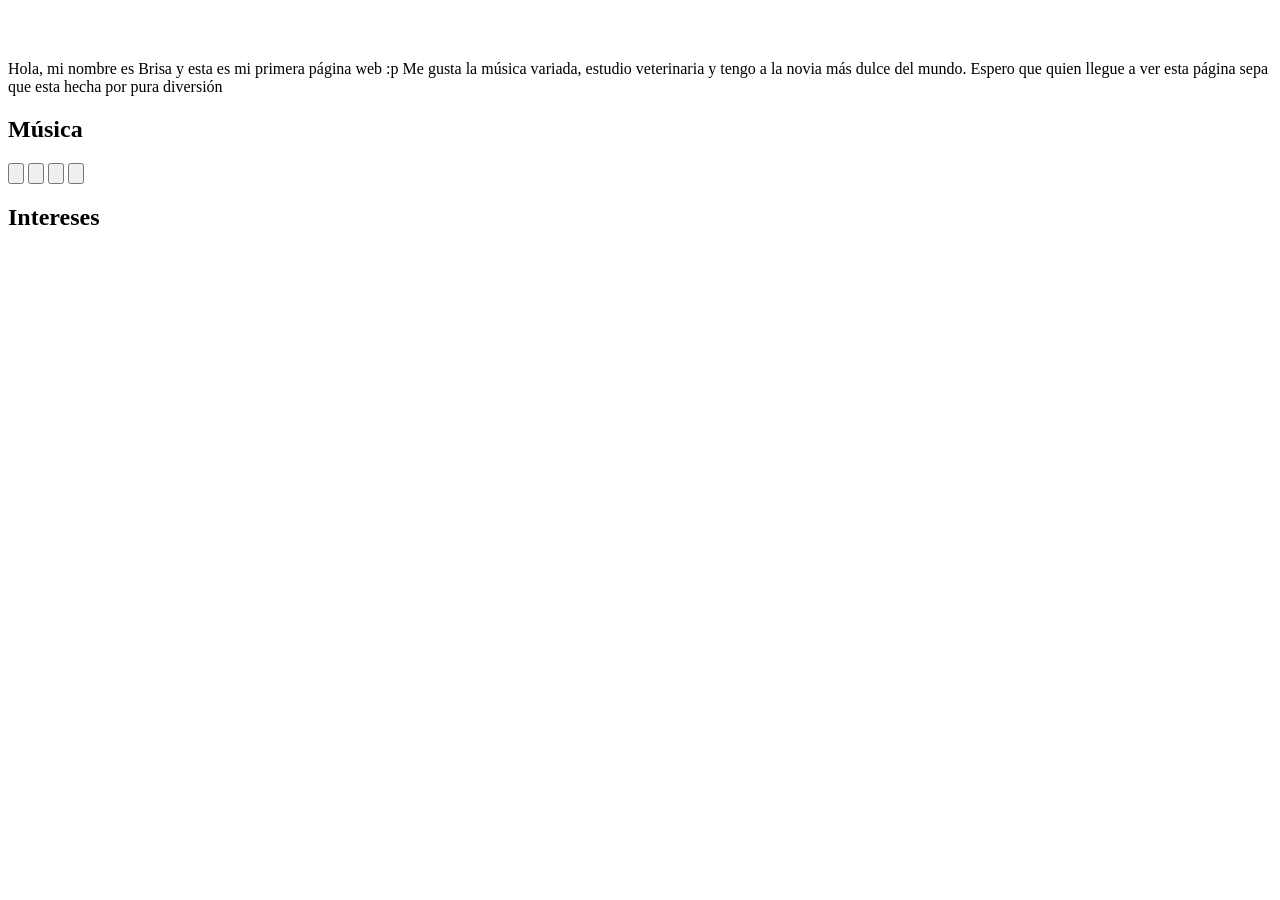
==== index.html @ cba90ffa "Add files via upload" ====
<!DOCTYPE html>
<html lang="en">
<head>
    <meta charset="UTF-8">
    <meta name="viewport" content="width=device-width, initial-scale=1.0">
    <title>Document</title>
    <link rel="stylesheet" href="estilos.css">
</head>
<body>
    <header>
        <div class="logo">
            <img src="garfieldvamp.png" alt="">
        </div>
    </header>
    <main>
        <section class="principal">
            <img src="Danaë.png" alt="">
            <p>Hola, mi nombre es Brisa y esta es mi primera página web :p Me gusta la música variada, estudio veterinaria y tengo a la novia más dulce del mundo. Espero que quien llegue a ver esta página sepa que esta hecha por pura diversión</p>
            
        </section>
        <section class="btn-albums">
            <h2>Música</h2>
            <button><a href="https://www.google.com/search?q=three+cheers+for+sweet+revenge&rlz=1C1CHBF_esAR919AR919&oq=three+ch&gs_lcrp=EgZjaHJvbWUqCggAEAAY4wIYgAQyCggAEAAY4wIYgAQyBwgBEC4YgAQyBggCEEUYOTIHCAMQABiABDIHCAQQABiABDIHCAUQABiABDIHCAYQABiABDIHCAcQABiABDIHCAgQABiABDIHCAkQABiABNIBCDc5ODdqMGo3qAIAsAIA&sourceid=chrome&ie=UTF-8#fpstate=ive&vld=cid:a1b542ae,vid:A4FTbGiB1rQ,st:0"><img src="threecheers.png" alt=""></a></button>
            <button><a href="https://www.youtube.com/watch?v=mMesIK3LVIs"><img src="ElectraHeart.png" alt=""></a></button>
            <button><a href="https://www.youtube.com/watch?v=g8mtEMpBB0E"><img src="buryme.png" alt=""></a></button>
            <button><a href="https://www.youtube.com/watch?v=rZAaEaU4fGA"><img src="kissme.png" alt=""></a></button>
        </section>
        <section class="intereses">
            <h2>Intereses</h2>
            <a href=""><img src="vaquitasanantonio.png" alt=""></a>
            <a href=""><img src="abeja.png" alt=""></a>
        </section>
    </main>
</body>
</html>
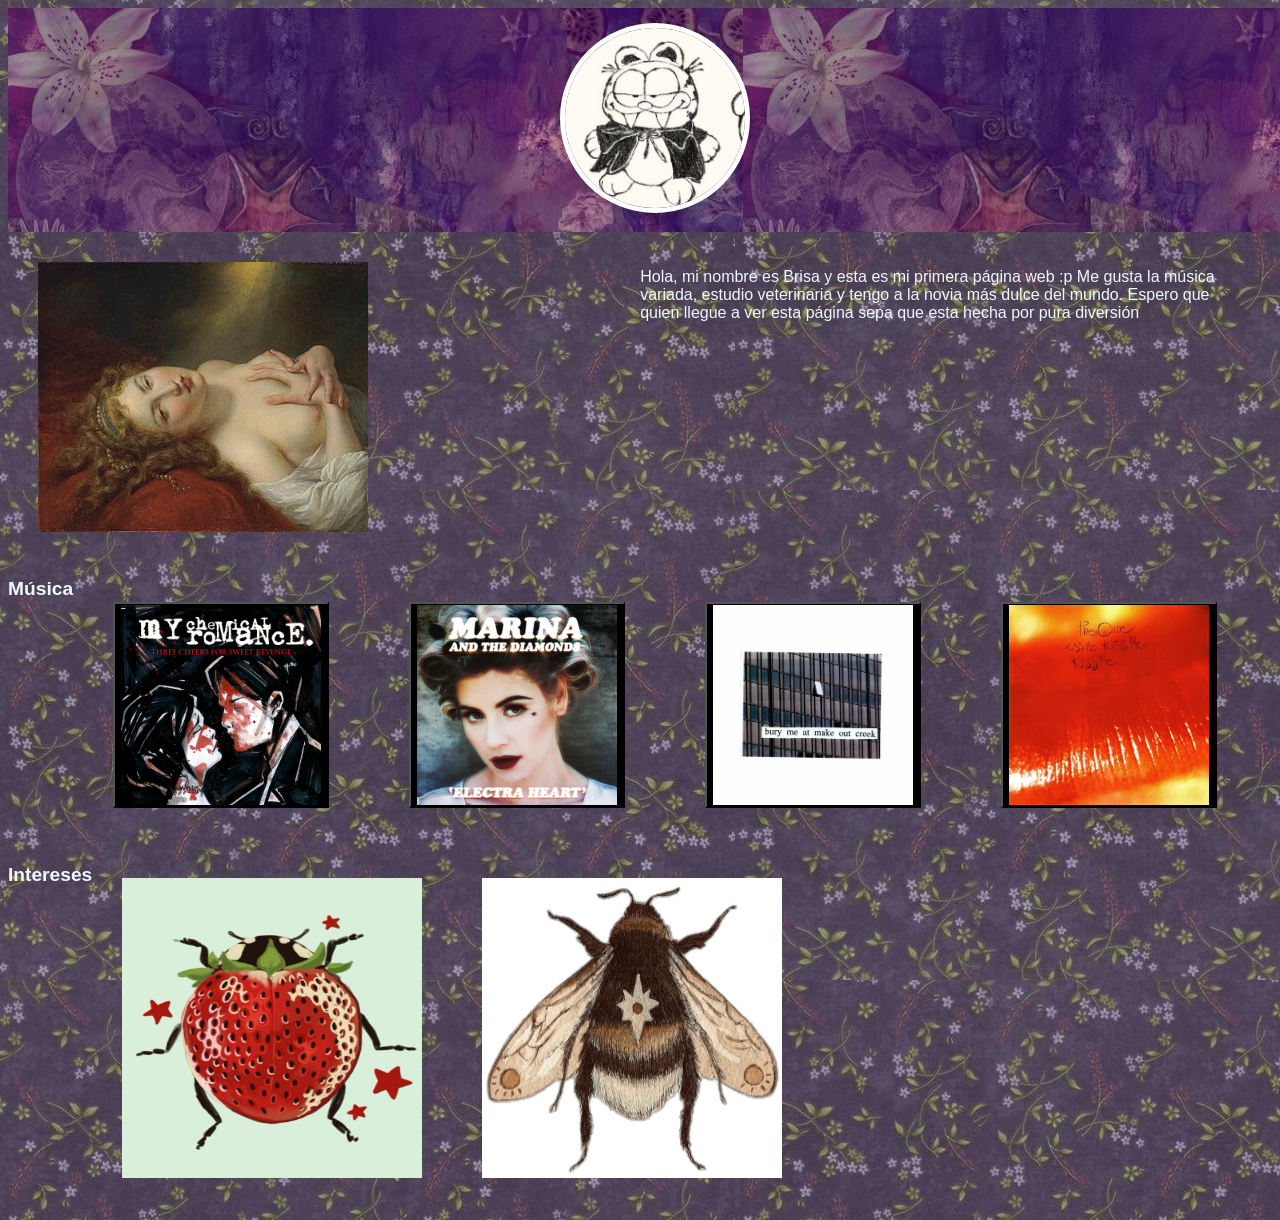
==== commit 2221cf97: "Update index.html hay cositassssssssss" ====
--- a/index.html
+++ b/index.html
@@ -9,13 +9,15 @@
 <body>
     <header>
         <div class="logo">
-            <img src="garfieldvamp.png" alt="">
+            <a href="index.html"><img src="garfieldvamp.png" alt=""></a>
         </div>
     </header>
     <main>
         <section class="principal">
             <img src="Danaë.png" alt="">
-            <p>Hola, mi nombre es Brisa y esta es mi primera página web :p Me gusta la música variada, estudio veterinaria y tengo a la novia más dulce del mundo. Espero que quien llegue a ver esta página sepa que esta hecha por pura diversión</p>
+            <div class="introduccion">
+                <p>Hola, mi nombre es Brisa y esta es mi primera página web :p Me gusta la música variada, estudio veterinaria y tengo a la novia más dulce del mundo. Espero que quien llegue a ver esta página sepa que esta hecha por pura diversión</p>
+            </div>
             
         </section>
         <section class="btn-albums">
@@ -28,8 +30,9 @@
         <section class="intereses">
             <h2>Intereses</h2>
             <a href=""><img src="vaquitasanantonio.png" alt=""></a>
-            <a href=""><img src="abeja.png" alt=""></a>
+            <a href="abeja.html"><img src="abeja.png" alt=""></a>
+            <a href=""><img src="lestat.gif" alt=""></a>
         </section>
     </main>
 </body>
-</html>+</html>
--- a/estilos.css
+++ b/estilos.css
@@ -0,0 +1,76 @@
+body{
+    background-image: url(background.png);
+    text-align: center;
+}
+header{
+    background-image: url(header.png);
+    width: 100%;
+    padding: 15px;
+    margin: 0;
+    border: none;
+}
+.logo{
+    text-align: center;
+}
+.logo img{
+    width: 180px;
+    height: 180px;
+    object-fit: cover;
+    border-radius: 50%;
+    border: 5px solid white;
+    box-shadow: 0px 4px 10px rgba( 0, 0, 0, 0.1);
+}
+.principal img{
+    margin: 30px;
+    float: left;
+}
+.principal p{
+    float: right;
+    font-family: 'Franklin Gothic Medium', 'Arial Narrow', Arial, sans-serif;
+    font-size: medium;
+    text-align: left;
+    width: 70%;
+    padding: 20px;
+    color: aliceblue;
+}
+section{
+    width: 100%;
+    display: flex;
+    text-align: center;
+}
+h2{
+    font-family: 'Franklin Gothic Medium', 'Arial Narrow', Arial, sans-serif;
+    font-size: larger;
+    color: aliceblue;
+    text-align: center;
+}
+.btn-albums img{
+    max-width: 200px;
+    max-width: 200px;
+    display: flex;
+    object-fit: cover;
+}
+.btn-albums a{
+    display: flex;
+}
+.btn-albums button{
+    background-color: black;
+    margin: 40px;
+    transition: 0.3s;
+}
+.btn-albums button:hover{
+    transform: scale(1.1);
+}
+.intereses img{
+    max-width: 300px;
+    max-height: 300px;
+    min-height: 300px;
+    min-width: 300px;
+}
+.intereses a{
+    margin: 30px;
+    transition: 0.3s;
+}
+.intereses a:hover{
+    transform: scale(1.1);
+}
